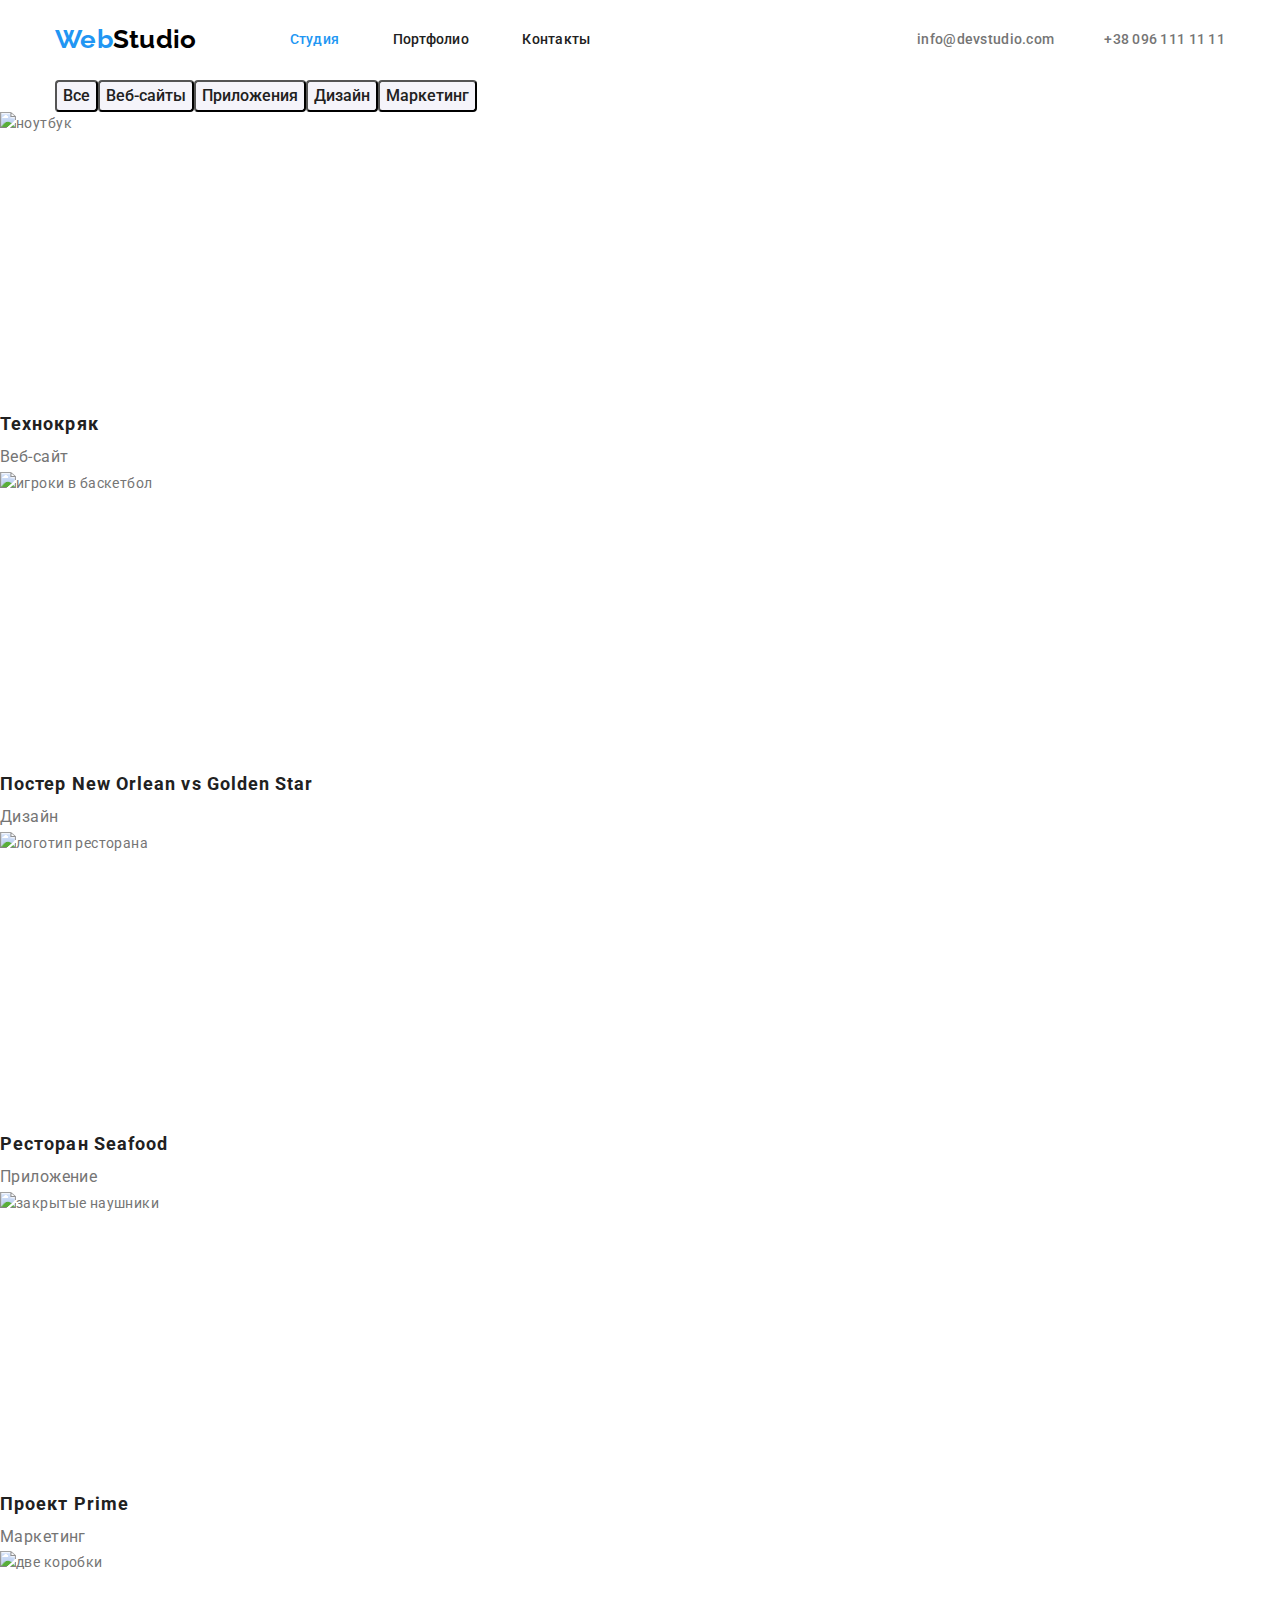
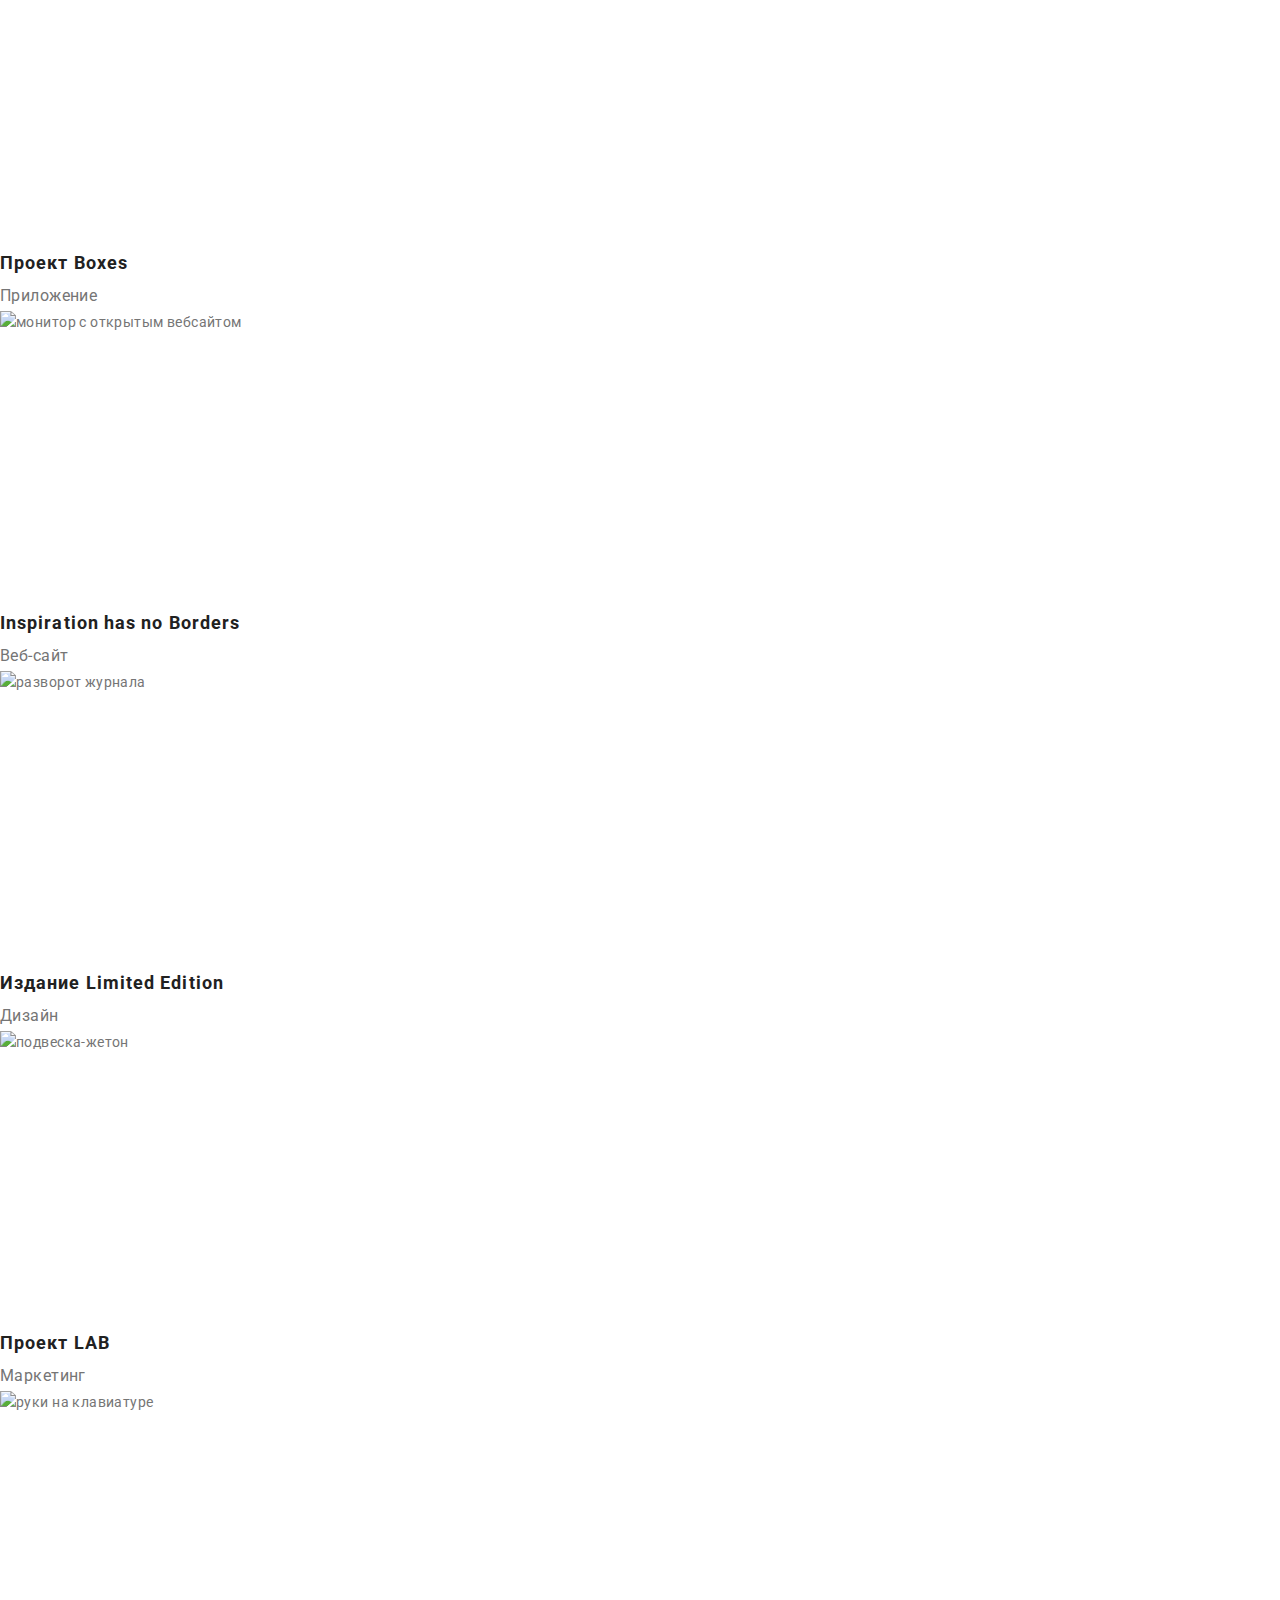
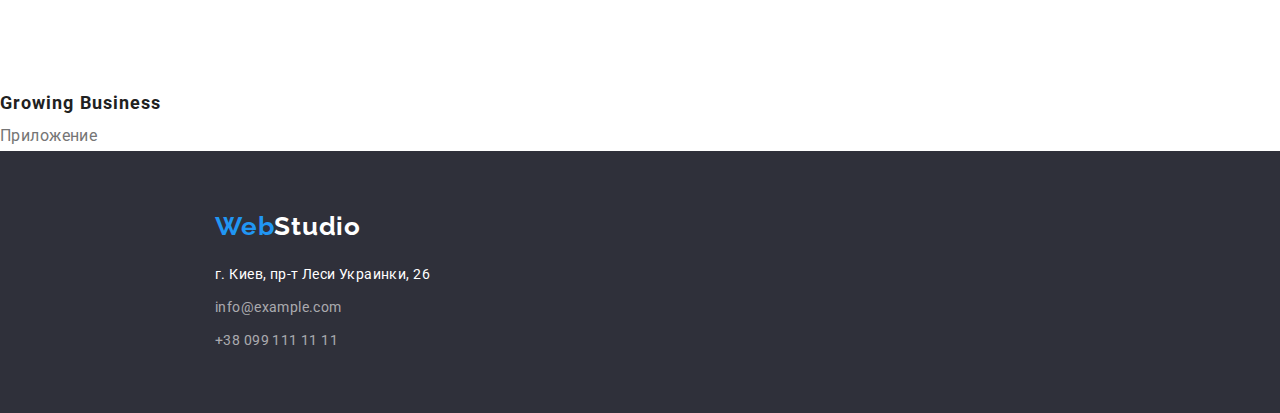
==== portfolio.html @ 096f4115 "interim update" ====
<!DOCTYPE html>
<html lang="ru">

<head>
  <meta charset="UTF-8" />
  <meta http-equiv="X-UA-Compatible" content="IE=edge" />
  <meta name="viewport" content="width=device-width, initial-scale=1.0" />
  <title>WebStudio</title>
  <link rel="preconnect" href="https://fonts.gstatic.com" />
  <link href="https://fonts.googleapis.com/css2?family=Raleway:wght@700&family=Roboto:wght@400;500;700;900&display=swap"
    rel="stylesheet" />
  <link rel="stylesheet"
    href="https://cdnjs.cloudflare.com/ajax/libs/modern-normalize/1.0.0/modern-normalize.min.css" />

  <link rel="stylesheet" href="./CSS/styles.css" />
</head>

<body>
    <header class="header">
      <div class="container">
      <nav class="nav-style">
        <a href="./index.html" class="nav-link header-logo"><span class="logo-accent">Web</span><span class="logo-accent-two">Studio</span></a>
        <ul class="menu no-bullet list">
          <li class="header-item"><a href="./index.html" class="nav-link-current">Студия</a></li>
          <li class="header-item"><a href="./portfolio.html" class="nav-link">Портфолио</a></li>
          <li class="header-item"><a href="" class="nav-link">Контакты</a></li>
        </ul>
      </nav>
      <ul class="header-contacts no-bullet list">
        <li class="header-item"><a href="mailto:info@devstudio.com" class="header-link">info@devstudio.com</a></li>
        <li class="header-item"><a href="tel:+380961111111" class="header-link">+38 096 111 11 11</a></li>
      </ul>
    </div>
    </header>
    <main>
      <section>
        <div class="container">
        <h1 class="heading-portfolio visually-hidden">Портфолио</h1>
        <ul class="portfolio-buttons no-bullet list">
          <li><button type="button" class="portfolio-button button-cursor">Все</button></li>
          <li><button type="button" class="portfolio-button button-cursor">Веб-сайты</button></li>
          <li><button type="button" class="portfolio-button button-cursor">Приложения</button></li>
          <li><button type="button" class="portfolio-button button-cursor">Дизайн</button></li>
          <li><button type="button" class="portfolio-button button-cursor">Маркетинг</button></li>
        </ul>
      </div>
        <ul class="portfolio-cards no-bullet list">
          <li class="portfolio-card">
            <img src="./images/laptop.jpg" alt="ноутбук" width="370" height="294" />
            <h2 class="card-heading">Технокряк</h2>
            <p class="card-descr">Веб-сайт</p>
          </li>
          <li class="portfolio-card">
            <img src="./images/players.jpg" alt="игроки в баскетбол" width="370" height="294" />
            <h2 class="card-heading">Постер New Orlean vs Golden Star</h2>
            <p class="card-descr">Дизайн</p>
          </li>
          <li class="portfolio-card">
            <img src="./images/seafood.jpg" alt="логотип ресторана" width="370" height="294" />
            <h2 class="card-heading">Ресторан Seafood</h2>
            <p class="card-descr">Приложение</p>
          </li>
          <li class="portfolio-card">
            <img src="./images/headphones.jpg" alt="закрытые наушники" width="370" height="294" />
            <h2 class="card-heading">Проект Prime</h2>
            <p class="card-descr">Маркетинг</p>
          </li>
          <li class="portfolio-card">
            <img src="./images/blocks.jpg" alt="две коробки" width="370" height="294" />
            <h2 class="card-heading">Проект Boxes</h2>
            <p class="card-descr">Приложение</p>
          </li>
          <li class="portfolio-card">
            <img src="./images/screen.jpg" alt="монитор с открытым вебсайтом" width="370" height="294" />
            <h2 lang="en" class="card-heading">Inspiration has no Borders</h2>
            <p class="card-descr">Веб-сайт</p>
          </li>
          <li class="portfolio-card">
            <img src="./images/magazine.jpg" alt="разворот журнала" width="370" height="294" />
            <h2 class="card-heading">Издание Limited Edition</h2>
            <p class="card-descr">Дизайн</p>
          </li>
          <li class="portfolio-card">
            <img src="./images/tag.jpg" alt="подвеска-жетон" width="370" height="294" />
            <h2 class="card-heading">Проект LAB</h2>
            <p class="card-descr">Маркетинг</p>
          </li>
          <li class="portfolio-card">
            <img src="./images/laptop_hands.jpg" alt="руки на клавиатуре" width="370" height="294" />
            <h2 lang="en" class="card-heading">Growing Business</h2>
            <p class="card-descr">Приложение</p>
          </li>
        </ul>
      </section>
    </main>
    <footer class="footer">
      <div class="container">
      <a href="./index.html" class="footer-link footer-logo"><span class="logo-accent">Web</span>Studio</a>
      <address class="footer-address">
        <ul class="no-bullet list">
          <li class="phys-address">
            <a href="https://goo.gl/maps/FCQ5aKZxrLypP4Zz5" target="_blank" rel="noopener noreferrer"
              class="footer-link">г. Киев, пр-т Леси Украинки, 26</a>
          </li>
          <li class="footer-mail"><a href="mailto:info@example.com" class="footer-link footer-contact">info@example.com</a></li>
          <li><a href="tel:+380991111111" class="footer-link footer-contact">+38 099 111 11 11</a></li>
        </ul>
      </address>
      </div>
    </footer>
  </body>
</html>
---- CSS/styles.css ----
/* default settings */
html {
  box-sizing: border-box;
}

*,
*::before,
*::after {
  box-sizing: inherit;
}

:root {
  --main-text-cl: #757575;
  --add-cl: #212121;
  --wh-cl: #ffffff;
  --bl-cl: #000000;
  --accent-cl: #2196f3;
  --backgr-dark: #2f303a;
  --alt-backgr: #f5f4fa;
  --border-color: #ECECEC;
  --card-shadow: 0px 1px 3px rgba(0, 0, 0, 0.12), 0px 1px 1px rgba(0, 0, 0, 0.14), 0px 2px 1px rgba(0, 0, 0, 0.2);
}

body {
  font-family: 'Raleway', sans-serif;
  font-family: 'Roboto', sans-serif;
  color: var(--main-text-cl);
  font-weight: 400;
  margin: 0;
  font-size: 14px;
  line-height: 1.71;
  letter-spacing: 0.03em;
}


/* general settings */

h1,
h2,
h3,
h4,
h5,
h6,
p {
 margin:0;
}

.section {
  padding-bottom: 94px;
  padding-top: 94px;
}


img {
  display: block;
  height: auto;
  max-width: 100%;
}

.button-cursor {
  cursor: pointer;
}

.list {
  padding: 0;
  margin: 0;
}

.no-bullet {
  list-style: none;
}

.visually-hidden {
  position: absolute !important;
  clip: rect(1px 1px 1px 1px);
  clip: rect(1px, 1px, 1px, 1px);
  padding: 0 !important;
  border: 0 !important;
  height: 1px !important;
  width: 1px !important;
  overflow: hidden;
}

.container {
  width: 1200px;
  padding-left: 15px;
  padding-right: 15px;
  margin-left: auto;
  margin-right: auto;
}

/* header settings */

.header {
  font-weight: 500;
  font-size: 14px;
  line-height: 1.14;
  letter-spacing: 0.02em;
  max-width: 1600px;
}

.header .container {
  display: flex;
  
  border-bottom: border: 1px solid (var(--border-color));
}

.header .header-logo {
  font-family: Raleway;
  font-weight: 700;
  font-size: 26px;
  line-height: 1.19;
}

.header-link,
.header-contacts {
  text-decoration: none;
  color: var(--main-text-cl);
}

.header-logo {
  display: block;
  padding-top: 24px;
  padding-bottom: 25px;
  margin-right: 93px;
}

.header-contacts .header-item + .header-item {
  margin-left: 50px;
}

.nav-style .header-item:not(:last-child) {
margin-right: 50px;
}

.header-contacts {
  display: flex;
  padding-top: 32px;
  padding-bottom: 32px;
  margin-left: auto;
}

.menu .link {
  display: block;
  padding-top: 32px;
  padding-bottom: 32px;
}


.nav-style {
  color: var(--add-cl);
  align-items: center;
}

.header-item {
  margin-left: auto;
  align-items: center;
}

.container .nav-style,
.container .header-logo,
.container .header-item {
  display: inline-flex;
}

.header-contacts .header-item {
  display: flex;
  margin-left: auto;
}


.nav-link-current {
  text-decoration: none;
  color: var(--accent-cl);
}

.nav-link {
  text-decoration: none;
  color: var(--add-cl);
}

/* hovers and accents */
.nav-style .nav-link:hover,
.nav-style .nav-link-current:hover,
.header-link:hover,
.header-link:focus,
.logo-accent,
.footer-link:hover,
.footer-link:focus {
  color: var(--accent-cl);
}

.logo-accent-two {
  color: var(--bl-cl);
}

/* footer settings */

.footer {
  max-width: 1600px;
  background-color: var(--backgr-dark);
  color: var(--wh-cl);
  padding: 60px 1154px 60px 200px;
}

.footer .footer-logo {
  font-family: Raleway;
  font-weight: 700;
  font-size: 26px;
  line-height: 1.19;
  letter-spacing: 0.03em;
}

.footer-link {
  text-decoration: none;
  color: var(--wh-cl);
}

.phys-address {
  font-size: 14px;
  line-height: 1.71;
  font-style: normal;
  margin-bottom: 9px;
  letter-spacing: 0.03em;
}

.footer-address {
  margin-top: 20px;
}

.footer-contact {
  font-size: 14px;
  line-height: 1.71;
  color: rgba(255, 255, 255, 0.6);
  font-style: normal;
  letter-spacing: 0.03em;
}

.footer-mail {
  margin-bottom: 9px;
}



/* body settings*/

  /* 2-lvl headings */
.heading-team,
.heading-activity,
.heading-features,
.heading-portfolio {
  font-weight: 700;
  font-size: 36px;
  line-height: 1.16;
  text-align: center;
  color: var(--add-cl);
}

/* hero home page */

.hero {
  max-width: 1600px;
  background-color: var(--backgr-dark);
  color: var(--wh-cl);
  padding: 200px 15px;
  text-align: center;
}

.hero-heading {
  font-weight: 900;
  font-size: 44px;
  line-height: 1.36;
  letter-spacing: 0.06em;
  text-transform: uppercase;
  margin-bottom: 30px;
}

.hero-button {
  display: inline-block;
  font-weight: 700;
  min-width: 200px;
  min-height: 50px;
  font-size: 16px;
  line-height: 1.8;
  letter-spacing: 0.06em;
  background-color: var(--accent-cl);
  color: var(--wh-cl);
  border-radius: 4px;
  text-align: center;
}


.button-content {
  padding: 10px 32px;

}

/* features section home page */

.features {
  max-width: 1600px;
  display: flex;
}

.features > .feature {
  flex-basis: calc(100% / 4);
  flex-wrap: wrap;
}

.feature {
  margin-right: 30px;
}

.feature-heading {
  font-weight: 700;
  font-size: 14px;
  line-height: 1.14;
  text-transform: uppercase;
  color: var(--add-cl);
  margin-bottom: 10px;
}

/* activity */

.activity {
  max-width: 1600px;
}

.activity-list {
  display: flex;
  justify-content: space-between;
}

.heading-activity {
  margin-bottom: 50px;
}


/* our team section home page */

.team {
  background-color: var(--alt-backgr);
  max-width: 1600px;
  display: flex;
}

.heading-team {
  margin-bottom: 50px;
}

.team-members {
  display: flex;
  justify-content: space-between;
}

.team-members > .member-card {
  flex-basis: calc(100% / 4);
}

.team .member-card {
  background-color: var(--wh-cl);
  border-radius: 0px 0px 4px 4px;
  box-shadow: var(--card-shadow);
}

.team .member-card:not(:last-child) {
    margin-right: 30px;
}

.member-img {
  margin-bottom: 30px;
}

.member-name {
  font-weight: 500;
  font-size: 16px;
  line-height: 1.18;
  text-align: center;
  color: var(--add-cl);
  margin-bottom: 10px;
}

.member-position {
  font-size: 16px;
  line-height: 1.18;
  text-align: center;
  color: var(--main-text-cl);
  margin-bottom: 30px;
}

/* portfolio page body*/

.portfolio-buttons {
  display: flex;
}

.portfolio-button {
  background-color: var(--alt-backgr);
  font-weight: 500;
  font-size: 16px;
  line-height: 1.62;
  text-align: center;
  color: var(--add-cl);
  border-radius: 4px;
}

.portfolio-button:hover,
.portfolio-button:focus {
  background-color: var(--accent-cl);
  color: var(--wh-cl);
}

.card-heading {
font-weight: bold;
font-size: 18px;
line-height: 2;
letter-spacing: 0.06em;
color: var(--add-cl);
}

.card-descr {
  font-size: 16px;
  line-height: 1.87;
  color: var(--main-text-cl);
  font-weight: 400;
}

/*  */


/* check margins and paddings */
/* 
.container,
.header,
.hero,
.features,
.activity,
.team,
footer {
  outline: 1px solid tomato;
} */
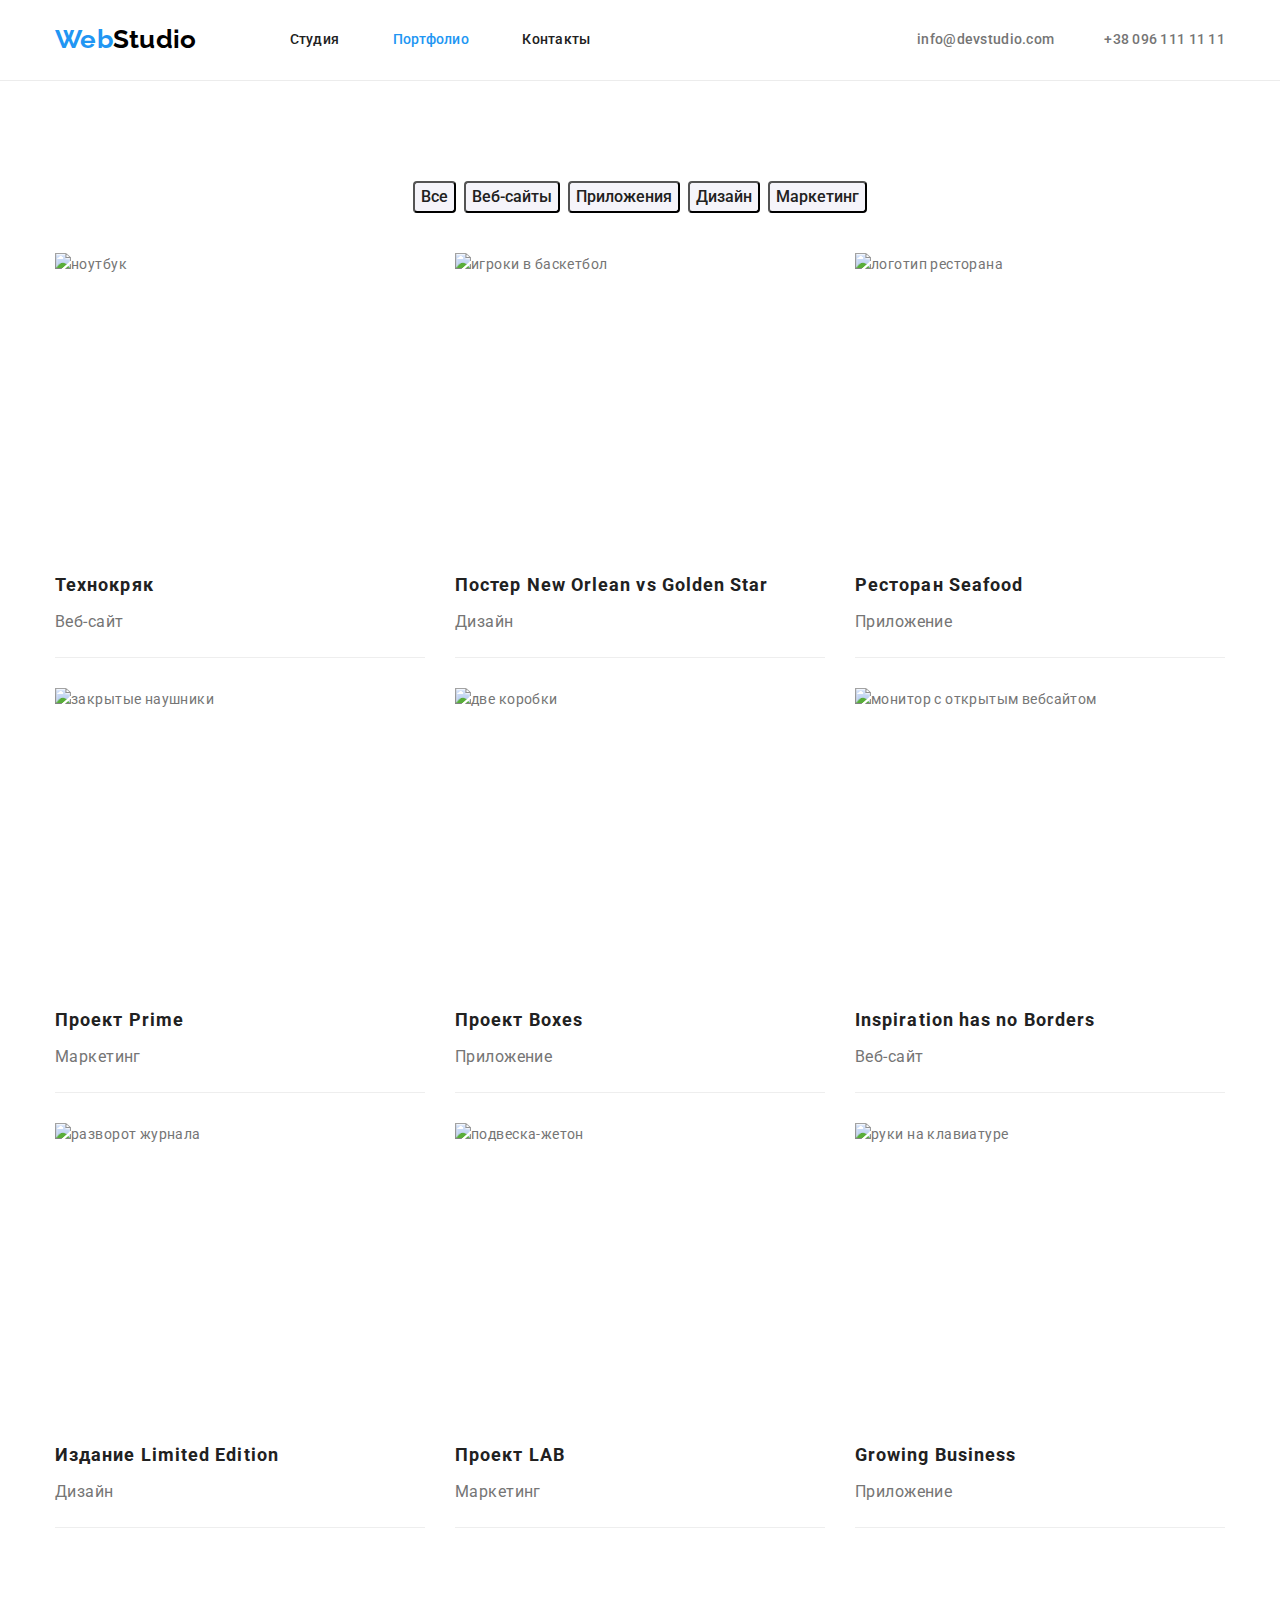
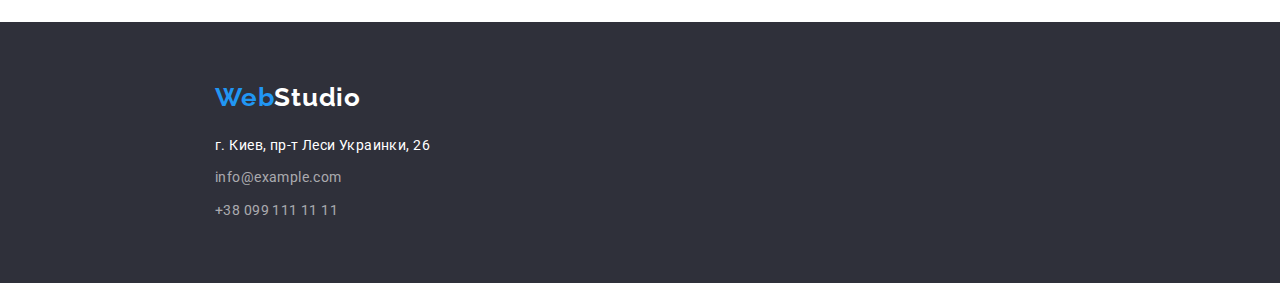
==== commit 49f6102e: "completed hw 3 I hope" ====
--- a/portfolio.html
+++ b/portfolio.html
@@ -1,111 +1,135 @@
 <!DOCTYPE html>
 <html lang="ru">
+  <head>
+    <meta charset="UTF-8" />
+    <meta http-equiv="X-UA-Compatible" content="IE=edge" />
+    <meta name="viewport" content="width=device-width, initial-scale=1.0" />
+    <title>WebStudio</title>
+    <link rel="preconnect" href="https://fonts.gstatic.com" />
+    <link
+      href="https://fonts.googleapis.com/css2?family=Raleway:wght@700&family=Roboto:wght@400;500;700;900&display=swap"
+      rel="stylesheet"
+    />
+    <link
+      rel="stylesheet"
+      href="https://cdnjs.cloudflare.com/ajax/libs/modern-normalize/1.0.0/modern-normalize.min.css"
+    />
 
-<head>
-  <meta charset="UTF-8" />
-  <meta http-equiv="X-UA-Compatible" content="IE=edge" />
-  <meta name="viewport" content="width=device-width, initial-scale=1.0" />
-  <title>WebStudio</title>
-  <link rel="preconnect" href="https://fonts.gstatic.com" />
-  <link href="https://fonts.googleapis.com/css2?family=Raleway:wght@700&family=Roboto:wght@400;500;700;900&display=swap"
-    rel="stylesheet" />
-  <link rel="stylesheet"
-    href="https://cdnjs.cloudflare.com/ajax/libs/modern-normalize/1.0.0/modern-normalize.min.css" />
+    <link rel="stylesheet" href="./CSS/styles.css" />
+  </head>
 
-  <link rel="stylesheet" href="./CSS/styles.css" />
-</head>
-
-<body>
+  <body>
     <header class="header">
       <div class="container">
-      <nav class="nav-style">
-        <a href="./index.html" class="nav-link header-logo"><span class="logo-accent">Web</span><span class="logo-accent-two">Studio</span></a>
-        <ul class="menu no-bullet list">
-          <li class="header-item"><a href="./index.html" class="nav-link-current">Студия</a></li>
-          <li class="header-item"><a href="./portfolio.html" class="nav-link">Портфолио</a></li>
-          <li class="header-item"><a href="" class="nav-link">Контакты</a></li>
+        <nav class="nav-style">
+          <a href="./index.html" class="nav-link header-logo"
+            ><span class="logo-accent">Web</span><span class="logo-accent-two">Studio</span></a
+          >
+          <ul class="menu no-bullet list">
+            <li class="header-item"><a href="./index.html" class="nav-link">Студия</a></li>
+            <li class="header-item"><a href="./portfolio.html" class="nav-link-current">Портфолио</a></li>
+            <li class="header-item"><a href="" class="nav-link">Контакты</a></li>
+          </ul>
+        </nav>
+        <ul class="header-contacts no-bullet list">
+          <li class="header-item"><a href="mailto:info@devstudio.com" class="header-link">info@devstudio.com</a></li>
+          <li class="header-item"><a href="tel:+380961111111" class="header-link">+38 096 111 11 11</a></li>
         </ul>
-      </nav>
-      <ul class="header-contacts no-bullet list">
-        <li class="header-item"><a href="mailto:info@devstudio.com" class="header-link">info@devstudio.com</a></li>
-        <li class="header-item"><a href="tel:+380961111111" class="header-link">+38 096 111 11 11</a></li>
-      </ul>
-    </div>
+      </div>
     </header>
     <main>
-      <section>
+      <section class="section portfolio">
         <div class="container">
-        <h1 class="heading-portfolio visually-hidden">Портфолио</h1>
-        <ul class="portfolio-buttons no-bullet list">
-          <li><button type="button" class="portfolio-button button-cursor">Все</button></li>
-          <li><button type="button" class="portfolio-button button-cursor">Веб-сайты</button></li>
-          <li><button type="button" class="portfolio-button button-cursor">Приложения</button></li>
-          <li><button type="button" class="portfolio-button button-cursor">Дизайн</button></li>
-          <li><button type="button" class="portfolio-button button-cursor">Маркетинг</button></li>
-        </ul>
-      </div>
-        <ul class="portfolio-cards no-bullet list">
-          <li class="portfolio-card">
-            <img src="./images/laptop.jpg" alt="ноутбук" width="370" height="294" />
-            <h2 class="card-heading">Технокряк</h2>
-            <p class="card-descr">Веб-сайт</p>
-          </li>
-          <li class="portfolio-card">
-            <img src="./images/players.jpg" alt="игроки в баскетбол" width="370" height="294" />
-            <h2 class="card-heading">Постер New Orlean vs Golden Star</h2>
-            <p class="card-descr">Дизайн</p>
-          </li>
-          <li class="portfolio-card">
-            <img src="./images/seafood.jpg" alt="логотип ресторана" width="370" height="294" />
-            <h2 class="card-heading">Ресторан Seafood</h2>
-            <p class="card-descr">Приложение</p>
-          </li>
-          <li class="portfolio-card">
-            <img src="./images/headphones.jpg" alt="закрытые наушники" width="370" height="294" />
-            <h2 class="card-heading">Проект Prime</h2>
-            <p class="card-descr">Маркетинг</p>
-          </li>
-          <li class="portfolio-card">
-            <img src="./images/blocks.jpg" alt="две коробки" width="370" height="294" />
-            <h2 class="card-heading">Проект Boxes</h2>
-            <p class="card-descr">Приложение</p>
-          </li>
-          <li class="portfolio-card">
-            <img src="./images/screen.jpg" alt="монитор с открытым вебсайтом" width="370" height="294" />
-            <h2 lang="en" class="card-heading">Inspiration has no Borders</h2>
-            <p class="card-descr">Веб-сайт</p>
-          </li>
-          <li class="portfolio-card">
-            <img src="./images/magazine.jpg" alt="разворот журнала" width="370" height="294" />
-            <h2 class="card-heading">Издание Limited Edition</h2>
-            <p class="card-descr">Дизайн</p>
-          </li>
-          <li class="portfolio-card">
-            <img src="./images/tag.jpg" alt="подвеска-жетон" width="370" height="294" />
-            <h2 class="card-heading">Проект LAB</h2>
-            <p class="card-descr">Маркетинг</p>
-          </li>
-          <li class="portfolio-card">
-            <img src="./images/laptop_hands.jpg" alt="руки на клавиатуре" width="370" height="294" />
-            <h2 lang="en" class="card-heading">Growing Business</h2>
-            <p class="card-descr">Приложение</p>
-          </li>
-        </ul>
+          <h1 class="heading-portfolio visually-hidden">Портфолио</h1>
+          <ul class="portfolio-buttons no-bullet list">
+            <li class="button-style"><button type="button" class="portfolio-button button-cursor">Все</button></li>
+            <li class="button-style">
+              <button type="button" class="portfolio-button button-cursor">Веб-сайты</button>
+            </li>
+            <li class="button-style">
+              <button type="button" class="portfolio-button button-cursor">Приложения</button>
+            </li>
+            <li class="button-style"><button type="button" class="portfolio-button button-cursor">Дизайн</button></li>
+            <li class="button-style">
+              <button type="button" class="portfolio-button button-cursor">Маркетинг</button>
+            </li>
+          </ul>
+          <ul class="portfolio-cards no-bullet list">
+            <li class="portfolio-card">
+              <img src="./images/laptop.jpg" alt="ноутбук" width="370" height="294" class="port-img" />
+              <h2 class="card-heading">Технокряк</h2>
+              <p class="card-descr">Веб-сайт</p>
+            </li>
+            <li class="portfolio-card">
+              <img src="./images/players.jpg" alt="игроки в баскетбол" width="370" height="294" class="port-img" />
+              <h2 class="card-heading">Постер New Orlean vs Golden Star</h2>
+              <p class="card-descr">Дизайн</p>
+            </li>
+            <li class="portfolio-card">
+              <img src="./images/seafood.jpg" alt="логотип ресторана" width="370" height="294" class="port-img" />
+              <h2 class="card-heading">Ресторан Seafood</h2>
+              <p class="card-descr">Приложение</p>
+            </li>
+            <li class="portfolio-card">
+              <img src="./images/headphones.jpg" alt="закрытые наушники" width="370" height="294" class="port-img" />
+              <h2 class="card-heading">Проект Prime</h2>
+              <p class="card-descr">Маркетинг</p>
+            </li>
+            <li class="portfolio-card">
+              <img src="./images/blocks.jpg" alt="две коробки" width="370" height="294" class="port-img" />
+              <h2 class="card-heading">Проект Boxes</h2>
+              <p class="card-descr">Приложение</p>
+            </li>
+            <li class="portfolio-card">
+              <img
+                src="./images/screen.jpg"
+                alt="монитор с открытым вебсайтом"
+                width="370"
+                height="294"
+                class="port-img"
+              />
+              <h2 lang="en" class="card-heading">Inspiration has no Borders</h2>
+              <p class="card-descr">Веб-сайт</p>
+            </li>
+            <li class="portfolio-card">
+              <img src="./images/magazine.jpg" alt="разворот журнала" width="370" height="294" class="port-img" />
+              <h2 class="card-heading">Издание Limited Edition</h2>
+              <p class="card-descr">Дизайн</p>
+            </li>
+            <li class="portfolio-card">
+              <img src="./images/tag.jpg" alt="подвеска-жетон" width="370" height="294" class="port-img" />
+              <h2 class="card-heading">Проект LAB</h2>
+              <p class="card-descr">Маркетинг</p>
+            </li>
+            <li class="portfolio-card">
+              <img src="./images/laptop_hands.jpg" alt="руки на клавиатуре" width="370" height="294" class="port-img" />
+              <h2 lang="en" class="card-heading">Growing Business</h2>
+              <p class="card-descr">Приложение</p>
+            </li>
+          </ul>
+        </div>
       </section>
     </main>
     <footer class="footer">
       <div class="container">
-      <a href="./index.html" class="footer-link footer-logo"><span class="logo-accent">Web</span>Studio</a>
-      <address class="footer-address">
-        <ul class="no-bullet list">
-          <li class="phys-address">
-            <a href="https://goo.gl/maps/FCQ5aKZxrLypP4Zz5" target="_blank" rel="noopener noreferrer"
-              class="footer-link">г. Киев, пр-т Леси Украинки, 26</a>
-          </li>
-          <li class="footer-mail"><a href="mailto:info@example.com" class="footer-link footer-contact">info@example.com</a></li>
-          <li><a href="tel:+380991111111" class="footer-link footer-contact">+38 099 111 11 11</a></li>
-        </ul>
-      </address>
+        <a href="./index.html" class="footer-link footer-logo"><span class="logo-accent">Web</span>Studio</a>
+        <address class="footer-address">
+          <ul class="no-bullet list">
+            <li class="phys-address">
+              <a
+                href="https://goo.gl/maps/FCQ5aKZxrLypP4Zz5"
+                target="_blank"
+                rel="noopener noreferrer"
+                class="footer-link"
+                >г. Киев, пр-т Леси Украинки, 26</a
+              >
+            </li>
+            <li class="footer-mail">
+              <a href="mailto:info@example.com" class="footer-link footer-contact">info@example.com</a>
+            </li>
+            <li><a href="tel:+380991111111" class="footer-link footer-contact">+38 099 111 11 11</a></li>
+          </ul>
+        </address>
       </div>
     </footer>
   </body>
--- a/CSS/styles.css
+++ b/CSS/styles.css
@@ -18,6 +18,7 @@
   --backgr-dark: #2f303a;
   --alt-backgr: #f5f4fa;
   --border-color: #ECECEC;
+  --card-border: #eeeeee;
   --card-shadow: 0px 1px 3px rgba(0, 0, 0, 0.12), 0px 1px 1px rgba(0, 0, 0, 0.14), 0px 2px 1px rgba(0, 0, 0, 0.2);
 }
 
@@ -97,12 +98,13 @@
   line-height: 1.14;
   letter-spacing: 0.02em;
   max-width: 1600px;
+
+  border-bottom: 1px solid;
+  border-block-color: var(--border-color);
 }
 
 .header .container {
   display: flex;
-  
-  border-bottom: border: 1px solid (var(--border-color));
 }
 
 .header .header-logo {
@@ -390,8 +392,14 @@
 
 /* portfolio page body*/
 
+.portfolio {
+  max-width: 1600px;
+}
 .portfolio-buttons {
   display: flex;
+  justify-content: center;
+  margin-bottom: 34px;
+  padding: 6px 22px;
 }
 
 .portfolio-button {
@@ -408,6 +416,32 @@
 .portfolio-button:focus {
   background-color: var(--accent-cl);
   color: var(--wh-cl);
+}
+
+.button-style:not(:last-child) {
+  margin-right: 8px;
+  }
+
+.portfolio-cards {
+  display: flex;
+  flex-wrap: wrap;
+  margin-left: -30px;
+  margin-top: -30px;
+}
+
+.portfolio-cards > .portfolio-card {
+  flex-basis: calc(100% / 3 -30px);
+  margin-left: 30px;
+  margin-top: 30px;
+  justify-content: space-between;
+
+  border-bottom: 1px solid;
+  border-block-color: var(--card-border);
+}
+
+
+.port-img {
+  margin-bottom: 20px;
 }
 
 .card-heading {
@@ -416,6 +450,7 @@
 line-height: 2;
 letter-spacing: 0.06em;
 color: var(--add-cl);
+margin-bottom: 4px;
 }
 
 .card-descr {
@@ -423,9 +458,8 @@
   line-height: 1.87;
   color: var(--main-text-cl);
   font-weight: 400;
-}
-
-/*  */
+  margin-bottom: 20px;
+}
 
 
 /* check margins and paddings */
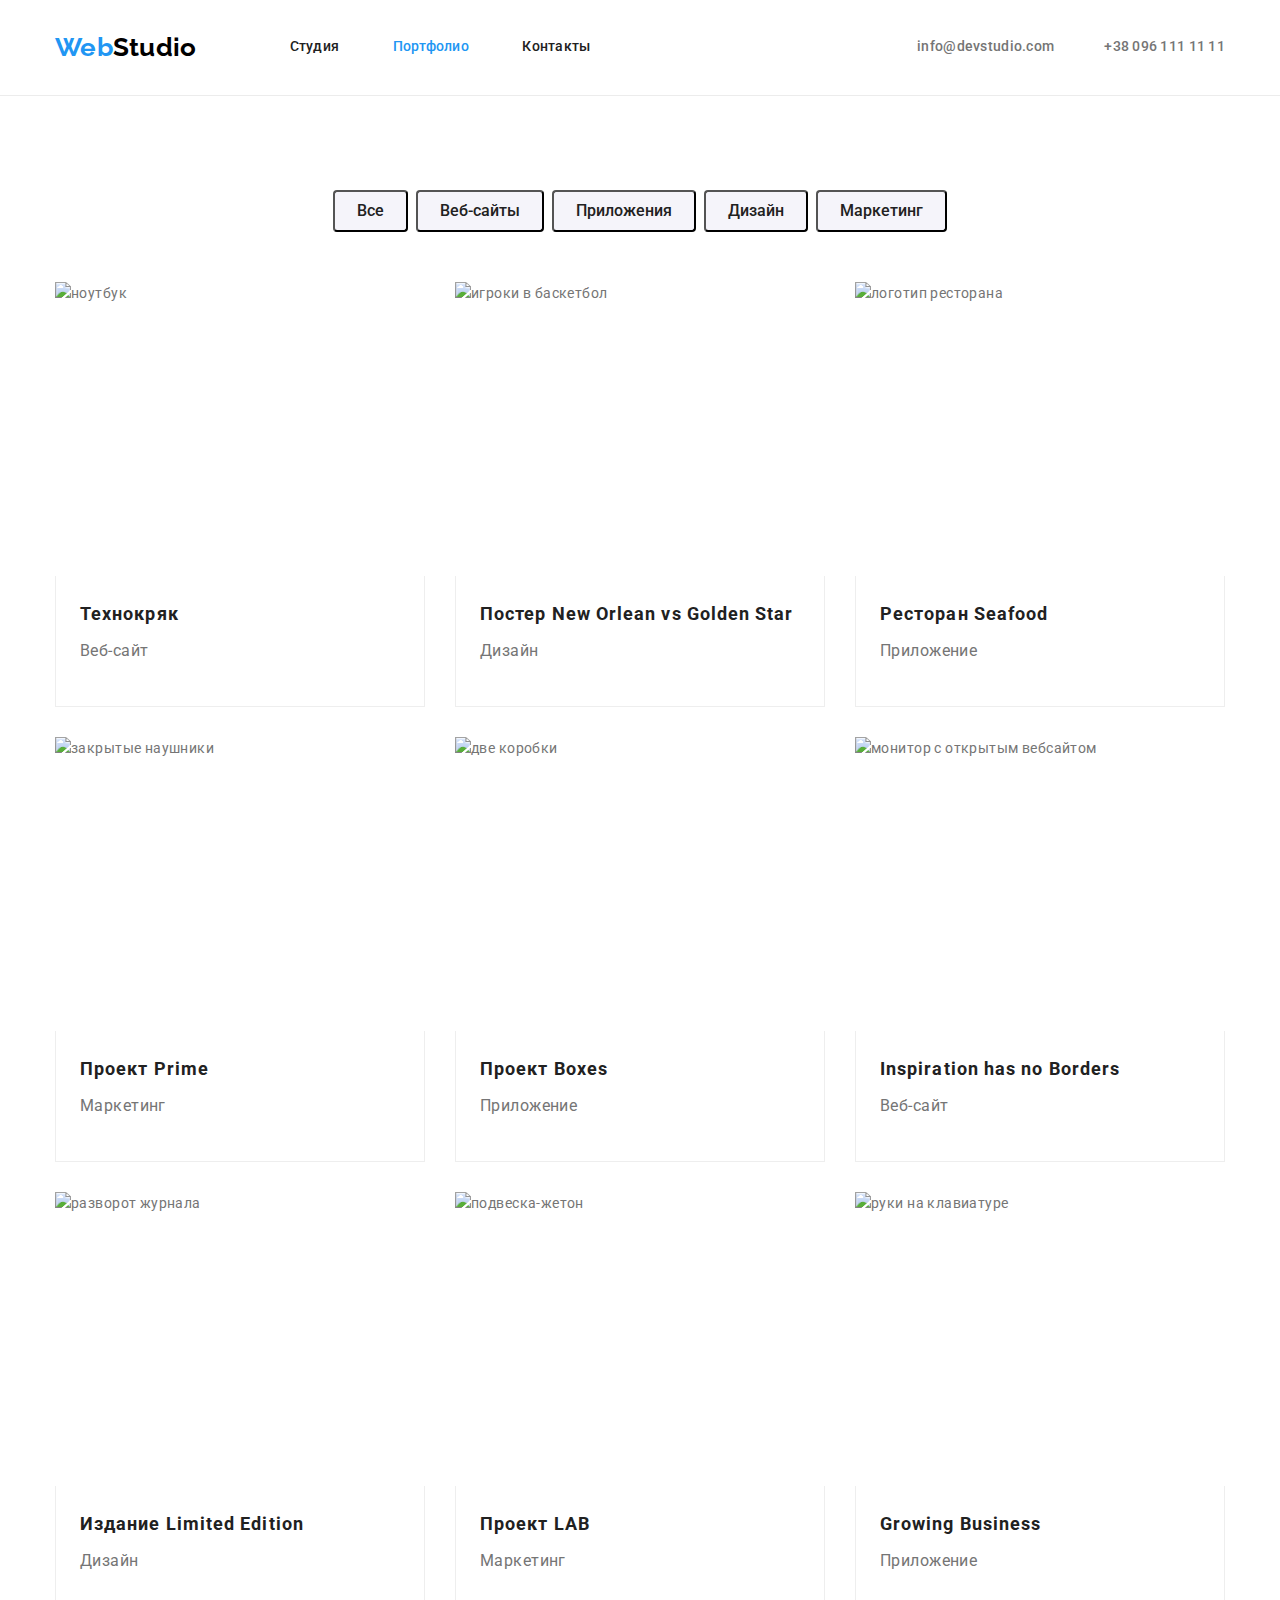
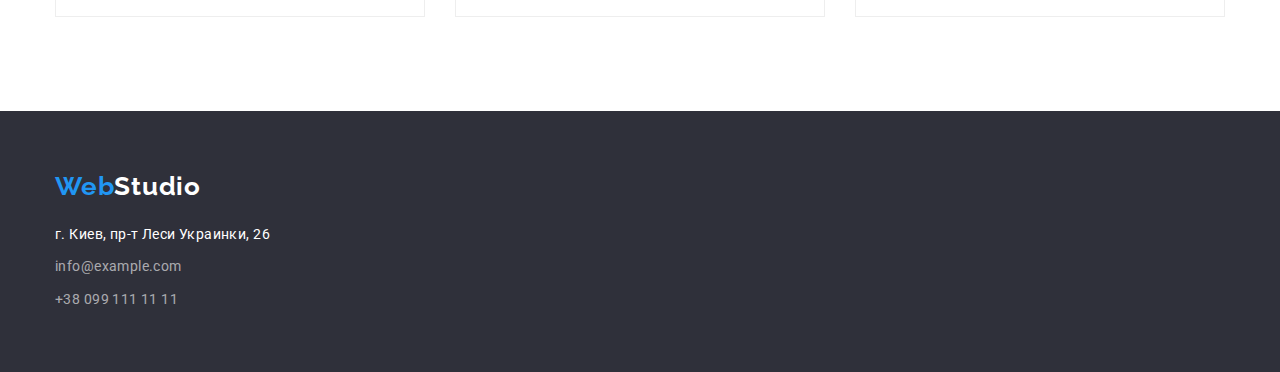
==== commit a1e228a0: "revision" ====
--- a/portfolio.html
+++ b/portfolio.html
@@ -57,28 +57,38 @@
           <ul class="portfolio-cards no-bullet list">
             <li class="portfolio-card">
               <img src="./images/laptop.jpg" alt="ноутбук" width="370" height="294" class="port-img" />
+              <div class="port-cont">
               <h2 class="card-heading">Технокряк</h2>
               <p class="card-descr">Веб-сайт</p>
+              </div>
             </li>
             <li class="portfolio-card">
               <img src="./images/players.jpg" alt="игроки в баскетбол" width="370" height="294" class="port-img" />
+              <div class="port-cont">
               <h2 class="card-heading">Постер New Orlean vs Golden Star</h2>
               <p class="card-descr">Дизайн</p>
+              </div>
             </li>
             <li class="portfolio-card">
               <img src="./images/seafood.jpg" alt="логотип ресторана" width="370" height="294" class="port-img" />
+              <div class="port-cont">
               <h2 class="card-heading">Ресторан Seafood</h2>
               <p class="card-descr">Приложение</p>
+              </div>
             </li>
             <li class="portfolio-card">
               <img src="./images/headphones.jpg" alt="закрытые наушники" width="370" height="294" class="port-img" />
+              <div class="port-cont">
               <h2 class="card-heading">Проект Prime</h2>
               <p class="card-descr">Маркетинг</p>
+              </div>
             </li>
             <li class="portfolio-card">
               <img src="./images/blocks.jpg" alt="две коробки" width="370" height="294" class="port-img" />
+              <div class="port-cont">
               <h2 class="card-heading">Проект Boxes</h2>
               <p class="card-descr">Приложение</p>
+              </div>
             </li>
             <li class="portfolio-card">
               <img
@@ -88,23 +98,31 @@
                 height="294"
                 class="port-img"
               />
+              <div class="port-cont">
               <h2 lang="en" class="card-heading">Inspiration has no Borders</h2>
               <p class="card-descr">Веб-сайт</p>
+              </div>
             </li>
             <li class="portfolio-card">
               <img src="./images/magazine.jpg" alt="разворот журнала" width="370" height="294" class="port-img" />
+              <div class="port-cont">
               <h2 class="card-heading">Издание Limited Edition</h2>
               <p class="card-descr">Дизайн</p>
+              </div>
             </li>
             <li class="portfolio-card">
               <img src="./images/tag.jpg" alt="подвеска-жетон" width="370" height="294" class="port-img" />
+              <div class="port-cont">
               <h2 class="card-heading">Проект LAB</h2>
               <p class="card-descr">Маркетинг</p>
+              </div>
             </li>
             <li class="portfolio-card">
               <img src="./images/laptop_hands.jpg" alt="руки на клавиатуре" width="370" height="294" class="port-img" />
+              <div class="port-cont">
               <h2 lang="en" class="card-heading">Growing Business</h2>
               <p class="card-descr">Приложение</p>
+              </div>
             </li>
           </ul>
         </div>
--- a/CSS/styles.css
+++ b/CSS/styles.css
@@ -97,8 +97,6 @@
   font-size: 14px;
   line-height: 1.14;
   letter-spacing: 0.02em;
-  max-width: 1600px;
-
   border-bottom: 1px solid;
   border-block-color: var(--border-color);
 }
@@ -137,9 +135,14 @@
 
 .header-contacts {
   display: flex;
+  margin-left: auto;
+}
+
+.nav-link,
+.nav-link-current,
+.header-link {
   padding-top: 32px;
   padding-bottom: 32px;
-  margin-left: auto;
 }
 
 .menu .link {
@@ -202,7 +205,7 @@
   max-width: 1600px;
   background-color: var(--backgr-dark);
   color: var(--wh-cl);
-  padding: 60px 1154px 60px 200px;
+  padding: 60px 0;
 }
 
 .footer .footer-logo {
@@ -326,6 +329,7 @@
 
 .activity {
   max-width: 1600px;
+  padding-top: 0;
 }
 
 .activity-list {
@@ -336,7 +340,6 @@
 .heading-activity {
   margin-bottom: 50px;
 }
-
 
 /* our team section home page */
 
@@ -365,13 +368,15 @@
   box-shadow: var(--card-shadow);
 }
 
+.card-cont {
+  padding-bottom: 30px;
+  padding-top: 30px;
+}
+
 .team .member-card:not(:last-child) {
     margin-right: 30px;
 }
 
-.member-img {
-  margin-bottom: 30px;
-}
 
 .member-name {
   font-weight: 500;
@@ -387,7 +392,6 @@
   line-height: 1.18;
   text-align: center;
   color: var(--main-text-cl);
-  margin-bottom: 30px;
 }
 
 /* portfolio page body*/
@@ -398,8 +402,7 @@
 .portfolio-buttons {
   display: flex;
   justify-content: center;
-  margin-bottom: 34px;
-  padding: 6px 22px;
+  margin-bottom: 50px;
 }
 
 .portfolio-button {
@@ -410,6 +413,7 @@
   text-align: center;
   color: var(--add-cl);
   border-radius: 4px;
+  padding: 6px 22px;
 }
 
 .portfolio-button:hover,
@@ -421,6 +425,14 @@
 .button-style:not(:last-child) {
   margin-right: 8px;
   }
+
+.port-cont {
+  padding: 20px 24px;
+  border-left: 1px solid;
+  border-right: 1px solid;
+  border-bottom: 1px solid;
+  border-color: var(--card-border);
+}
 
 .portfolio-cards {
   display: flex;
@@ -435,13 +447,6 @@
   margin-top: 30px;
   justify-content: space-between;
 
-  border-bottom: 1px solid;
-  border-block-color: var(--card-border);
-}
-
-
-.port-img {
-  margin-bottom: 20px;
 }
 
 .card-heading {
@@ -460,7 +465,6 @@
   font-weight: 400;
   margin-bottom: 20px;
 }
-
 
 /* check margins and paddings */
 /* 
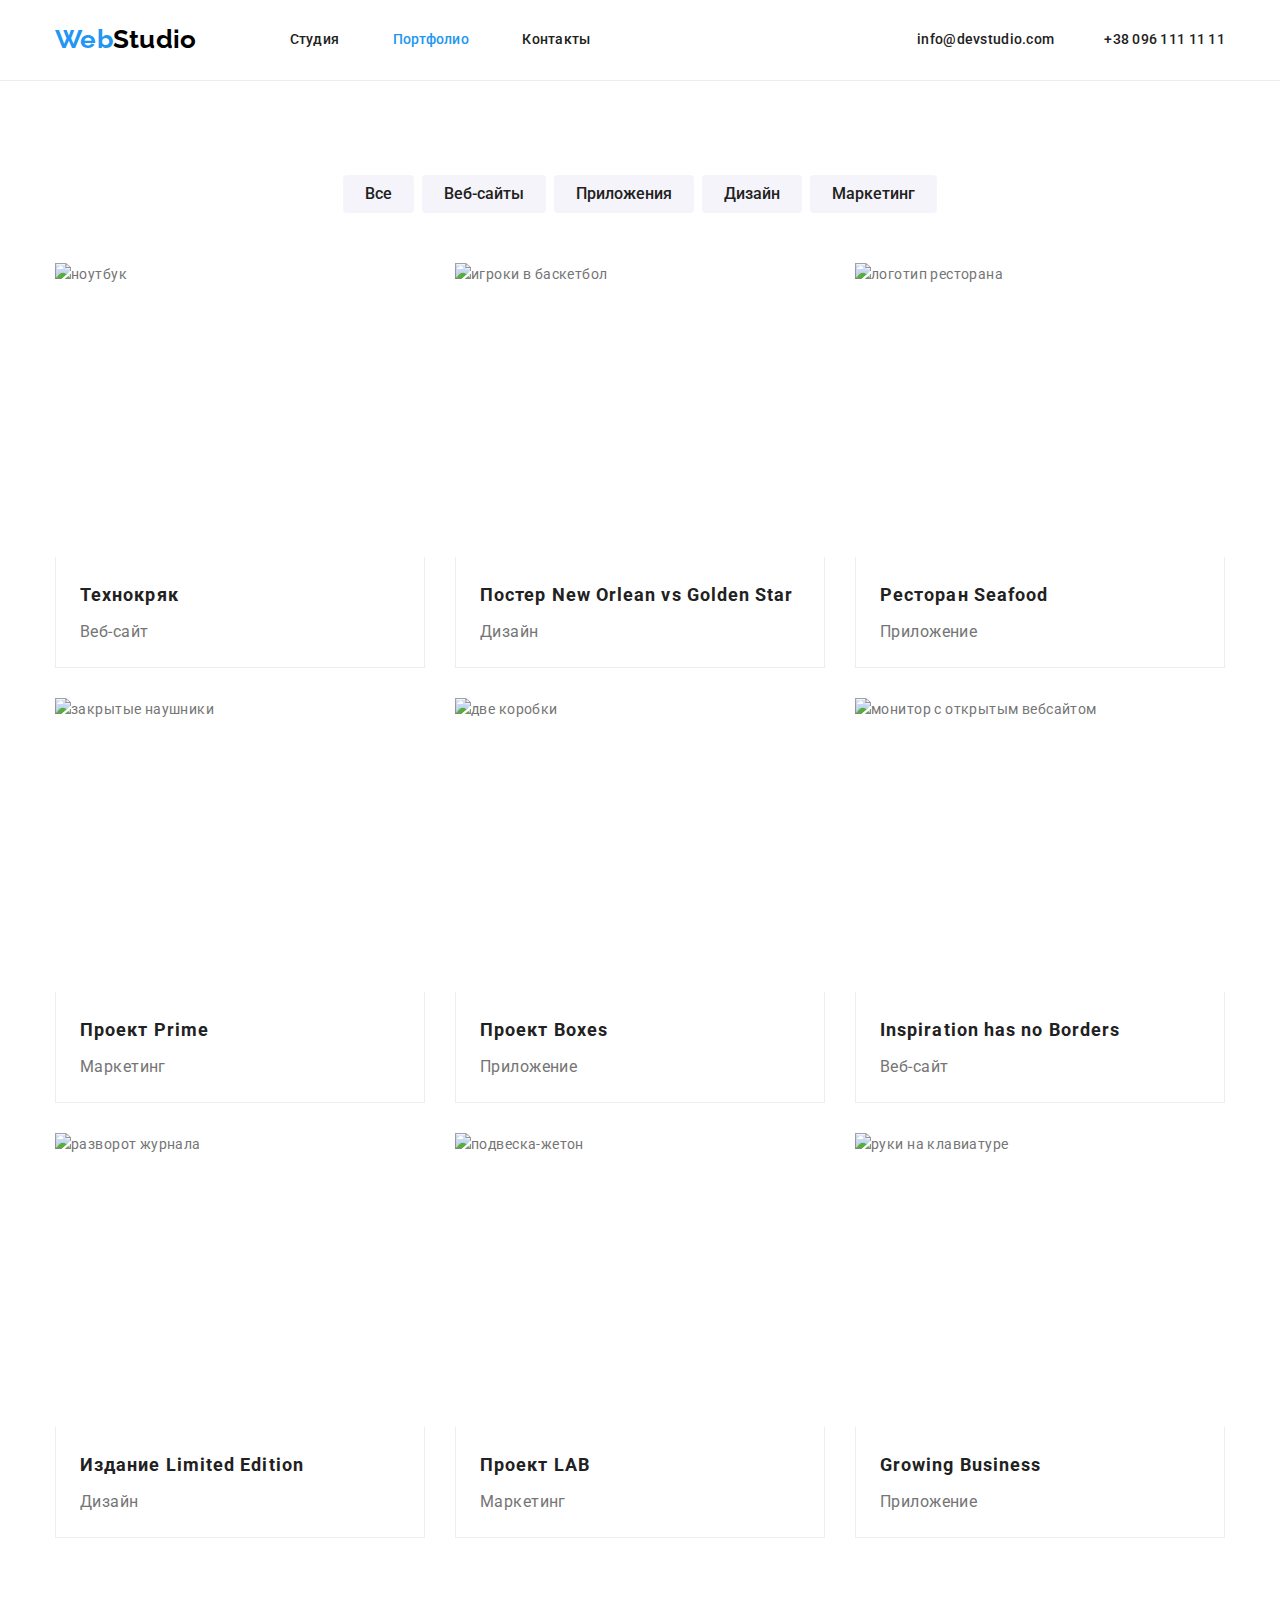
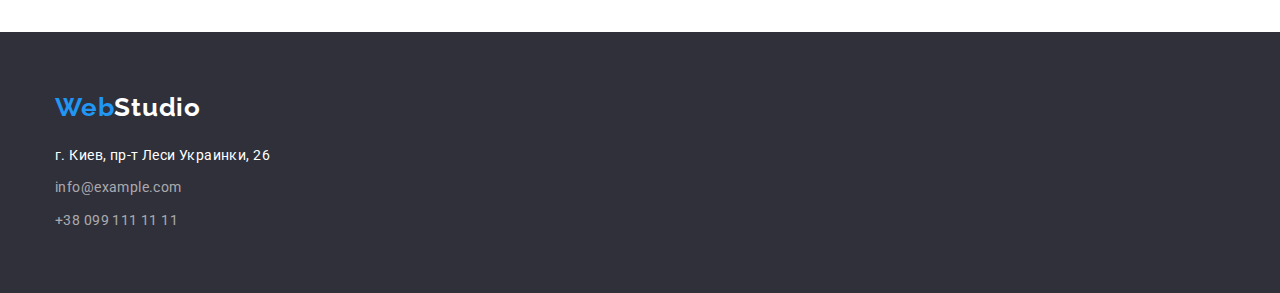
==== commit abcb0e67: "final updates" ====
--- a/portfolio.html
+++ b/portfolio.html
@@ -22,7 +22,7 @@
     <header class="header">
       <div class="container">
         <nav class="nav-style">
-          <a href="./index.html" class="nav-link header-logo"
+          <a href="./index.html" class="logo-link header-logo"
             ><span class="logo-accent">Web</span><span class="logo-accent-two">Studio</span></a
           >
           <ul class="menu no-bullet list">
--- a/CSS/styles.css
+++ b/CSS/styles.css
@@ -143,6 +143,8 @@
 .header-link {
   padding-top: 32px;
   padding-bottom: 32px;
+  text-decoration: none;
+  color: var(--add-cl);
 }
 
 .menu .link {
@@ -179,9 +181,11 @@
   color: var(--accent-cl);
 }
 
-.nav-link {
+.logo-link {
   text-decoration: none;
   color: var(--add-cl);
+  padding-top: 24px;
+  padding-bottom: 25px;
 }
 
 /* hovers and accents */
@@ -414,6 +418,7 @@
   color: var(--add-cl);
   border-radius: 4px;
   padding: 6px 22px;
+  border: none;
 }
 
 .portfolio-button:hover,
@@ -463,7 +468,6 @@
   line-height: 1.87;
   color: var(--main-text-cl);
   font-weight: 400;
-  margin-bottom: 20px;
 }
 
 /* check margins and paddings */
